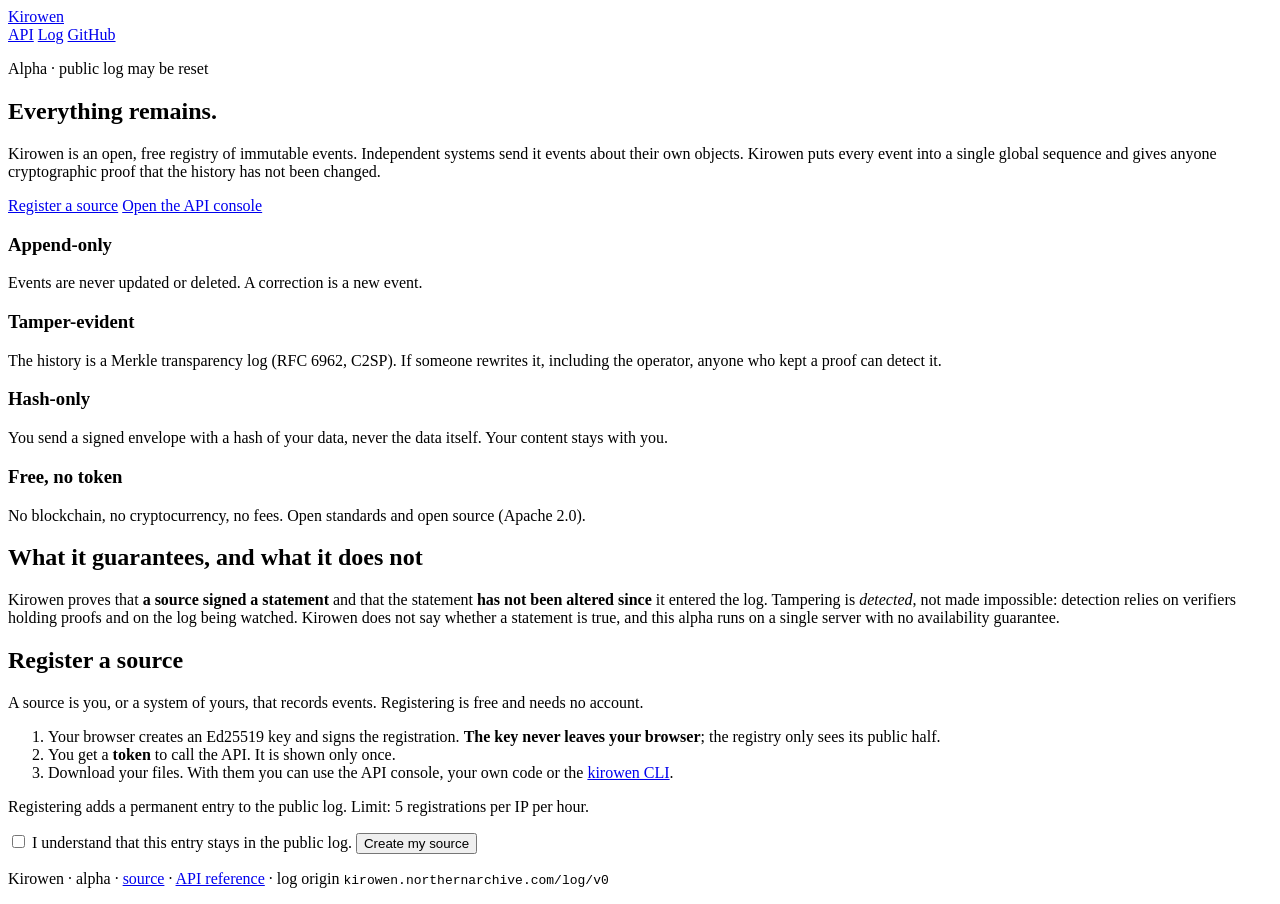
==== web/index.html @ 35856a7d "Add the website, an OpenAPI console and a Postman collection - web/: landing page, self-service regi" ====
<!doctype html>
<html lang="en">
<head>
<meta charset="utf-8">
<meta name="viewport" content="width=device-width, initial-scale=1">
<title>Kirowen</title>
<meta name="description" content="Kirowen: an open, free registry of immutable events with cryptographic proofs.">
<link rel="stylesheet" href="/assets/style.css">
<script src="/assets/register.js" defer></script>
</head>
<body>
<header class="top">
  <div class="wrap bar">
    <a class="brand" href="/">Kirowen</a>
    <nav>
      <a href="/docs/">API</a>
      <a href="/log/v0/checkpoint">Log</a>
      <a href="https://github.com/pasta0126/Kirowen">GitHub</a>
    </nav>
  </div>
</header>

<main class="wrap">
  <section class="hero">
    <p class="kicker">Alpha · public log may be reset</p>
    <h1>Everything remains.</h1>
    <p class="lead">Kirowen is an open, free registry of immutable events. Independent systems send it
      events about their own objects. Kirowen puts every event into a single global sequence and gives
      anyone cryptographic proof that the history has not been changed.</p>
    <p class="actions">
      <a class="btn primary" href="#register">Register a source</a>
      <a class="btn" href="/docs/">Open the API console</a>
    </p>
  </section>

  <section class="grid">
    <div class="card">
      <h3>Append-only</h3>
      <p>Events are never updated or deleted. A correction is a new event.</p>
    </div>
    <div class="card">
      <h3>Tamper-evident</h3>
      <p>The history is a Merkle transparency log (RFC 6962, C2SP). If someone rewrites it, including the
        operator, anyone who kept a proof can detect it.</p>
    </div>
    <div class="card">
      <h3>Hash-only</h3>
      <p>You send a signed envelope with a hash of your data, never the data itself. Your content stays
        with you.</p>
    </div>
    <div class="card">
      <h3>Free, no token</h3>
      <p>No blockchain, no cryptocurrency, no fees. Open standards and open source (Apache 2.0).</p>
    </div>
  </section>

  <section class="note">
    <h2>What it guarantees, and what it does not</h2>
    <p>Kirowen proves that <strong>a source signed a statement</strong> and that the statement
      <strong>has not been altered since</strong> it entered the log. Tampering is <em>detected</em>, not
      made impossible: detection relies on verifiers holding proofs and on the log being watched.
      Kirowen does not say whether a statement is true, and this alpha runs on a single server with no
      availability guarantee.</p>
  </section>

  <section id="register" class="panel">
    <h2>Register a source</h2>
    <p>A source is you, or a system of yours, that records events. Registering is free and needs no
      account.</p>
    <ol class="steps">
      <li>Your browser creates an Ed25519 key and signs the registration. <strong>The key never leaves
        your browser</strong>; the registry only sees its public half.</li>
      <li>You get a <strong>token</strong> to call the API. It is shown only once.</li>
      <li>Download your files. With them you can use the API console, your own code or the
        <a href="https://github.com/pasta0126/Kirowen#status">kirowen CLI</a>.</li>
    </ol>
    <p class="warn">Registering adds a permanent entry to the public log. Limit: 5 registrations per IP
      per hour.</p>

    <form id="reg-form">
      <label class="check"><input type="checkbox" id="reg-ok" required> I understand that this entry stays in the public log.</label>
      <button type="submit" class="btn primary" id="reg-btn">Create my source</button>
    </form>
    <p id="reg-status" class="status" role="status" aria-live="polite"></p>

    <div id="reg-result" class="result" hidden>
      <h3>Your source is registered</h3>
      <dl>
        <dt>Source id</dt><dd><code id="r-source"></code></dd>
        <dt>Key id</dt><dd><code id="r-key"></code></dd>
        <dt>Registered at leaf</dt><dd><code id="r-leaf"></code></dd>
        <dt>Token</dt>
        <dd class="token"><input id="r-token" readonly aria-label="Token"><button type="button" class="btn small" id="r-copy">Copy</button></dd>
      </dl>
      <p class="warn"><strong>Save your files now.</strong> This page does not keep them. If you lose the key you
        cannot sign events; if you lose the token you cannot call the API as this source.</p>
      <p class="actions">
        <button type="button" class="btn" id="dl-key">Key (.key, secret)</button>
        <button type="button" class="btn" id="dl-cred">Credentials (.cred.json, secret)</button>
        <button type="button" class="btn" id="dl-pub">Public key (.pub)</button>
      </p>
      <p class="actions"><a class="btn primary" href="/docs/">Continue to the API console</a></p>
      <p class="fine">The files use the CLI format: keep <code>.key</code> and <code>.cred.json</code> side by side
        and run <code>kirowen add -key &lt;name&gt;.key file.txt</code>.</p>
    </div>
  </section>
</main>

<footer class="wrap foot">
  <p>Kirowen · alpha · <a href="https://github.com/pasta0126/Kirowen">source</a> ·
    <a href="https://github.com/pasta0126/Kirowen/blob/main/docs/api-v0.md">API reference</a> ·
    log origin <code>kirowen.northernarchive.com/log/v0</code></p>
</footer>
</body>
</html>
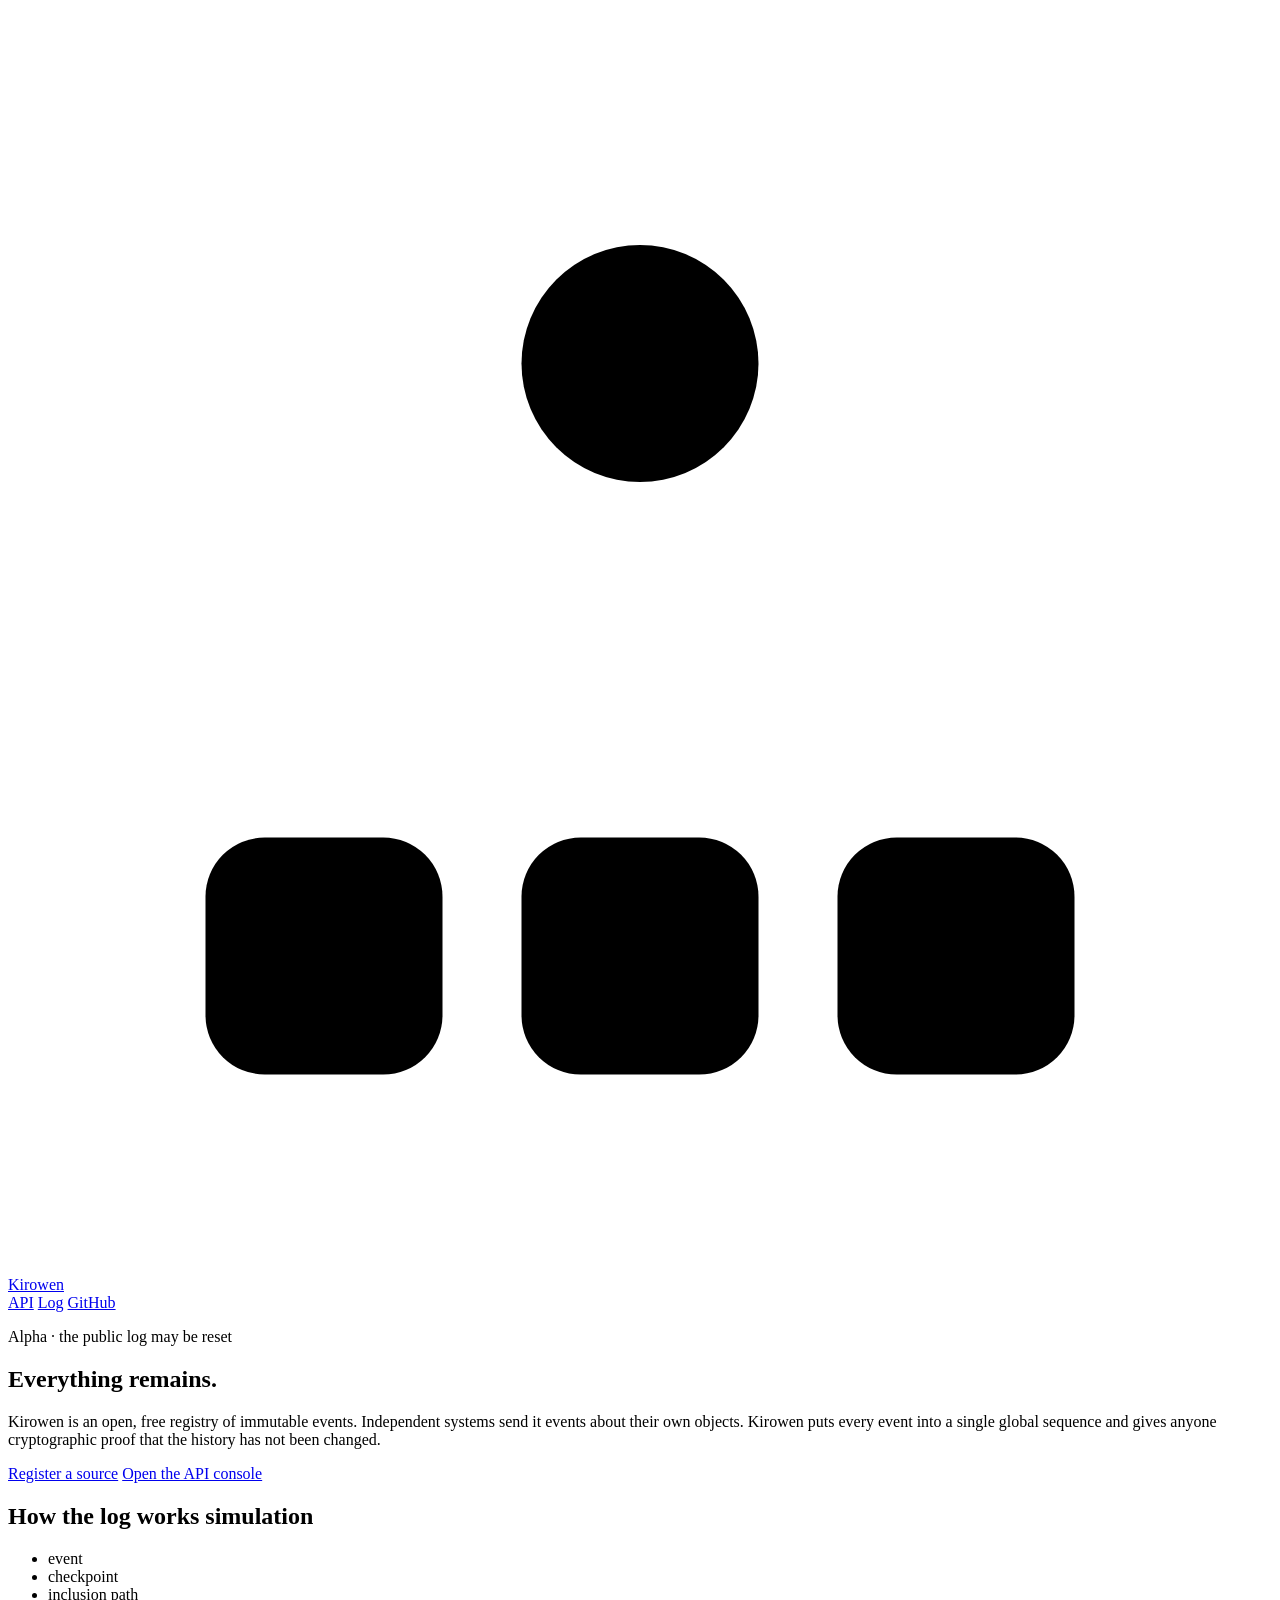
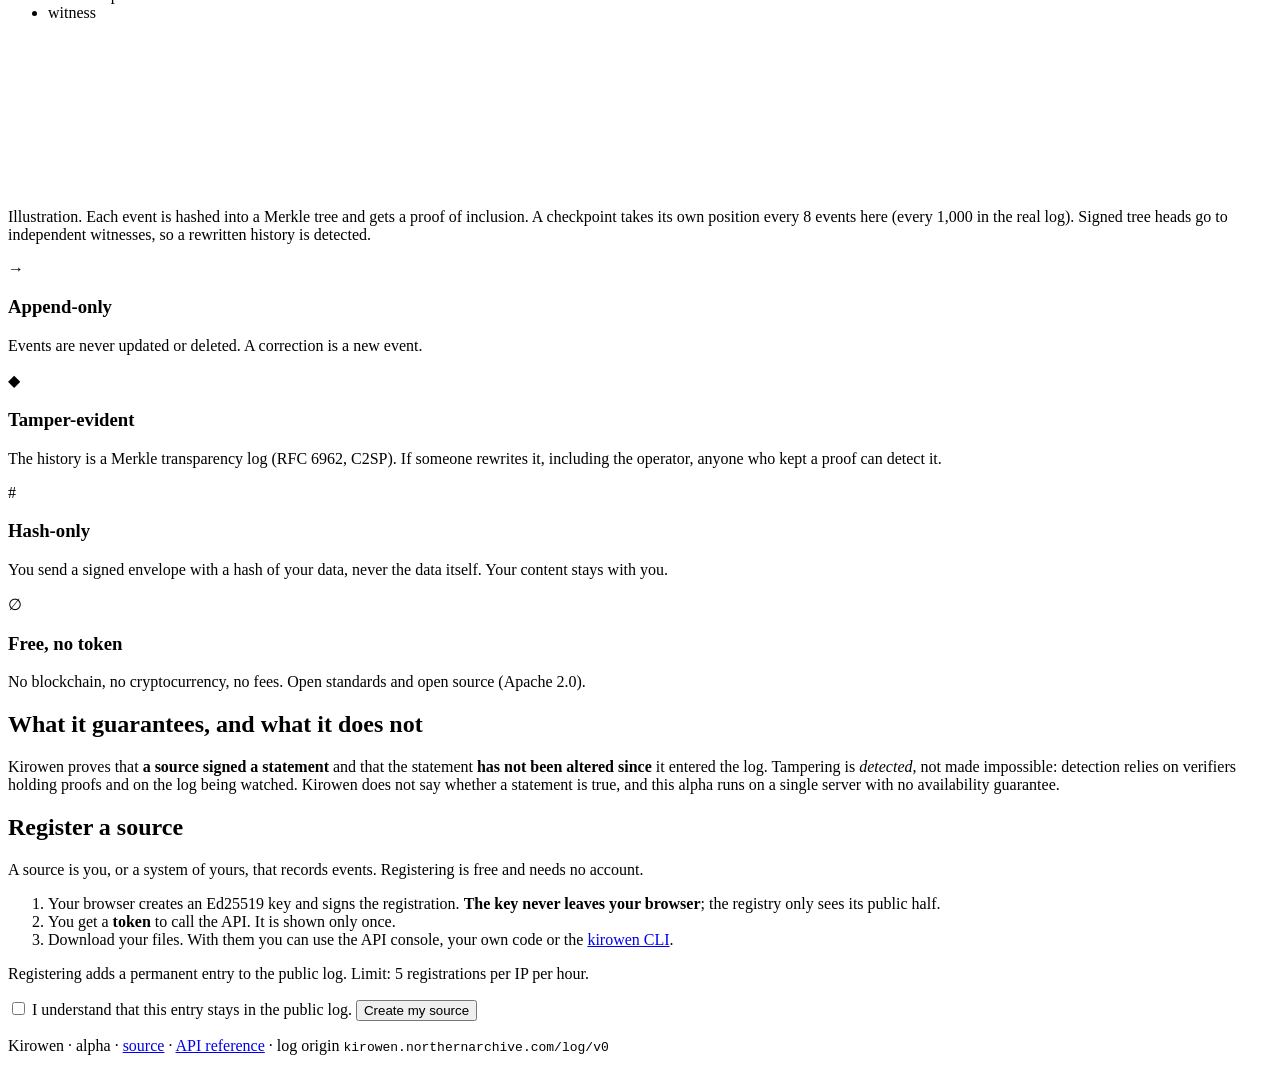
==== commit b14921fe: "Give the website a visual identity and a live picture of the log - Landing: a canvas animation of th" ====
--- a/web/index.html
+++ b/web/index.html
@@ -5,13 +5,29 @@
 <meta name="viewport" content="width=device-width, initial-scale=1">
 <title>Kirowen</title>
 <meta name="description" content="Kirowen: an open, free registry of immutable events with cryptographic proofs.">
+<meta name="theme-color" content="#0b1016" media="(prefers-color-scheme: dark)">
+<meta name="theme-color" content="#f6f7f9" media="(prefers-color-scheme: light)">
+<link rel="icon" href="data:image/svg+xml,%3Csvg xmlns='http://www.w3.org/2000/svg' viewBox='0 0 32 32'%3E%3Crect width='32' height='32' rx='8' fill='%230b1016'/%3E%3Cpath d='M8 21v-5h8v-5M24 21v-5h-8' fill='none' stroke='%2334d399' stroke-width='2'/%3E%3Ccircle cx='16' cy='9' r='3' fill='%2334d399'/%3E%3Crect x='5' y='21' width='6' height='6' rx='1.5' fill='%2338bdf8'/%3E%3Crect x='13' y='21' width='6' height='6' rx='1.5' fill='%2338bdf8'/%3E%3Crect x='21' y='21' width='6' height='6' rx='1.5' fill='%23fbbf24'/%3E%3C/svg%3E">
 <link rel="stylesheet" href="/assets/style.css">
+<script src="/assets/site.js" defer></script>
+<script src="/assets/hero.js" defer></script>
 <script src="/assets/register.js" defer></script>
 </head>
 <body>
+<div class="backdrop" aria-hidden="true"></div>
+
 <header class="top">
   <div class="wrap bar">
-    <a class="brand" href="/">Kirowen</a>
+    <a class="brand" href="/">
+      <svg class="mark" viewBox="0 0 32 32" aria-hidden="true">
+        <path d="M8 21v-5h8v-5M24 21v-5h-8" fill="none" stroke="var(--ok)" stroke-width="2"/>
+        <circle cx="16" cy="9" r="3" fill="var(--ok)"/>
+        <rect x="5" y="21" width="6" height="6" rx="1.5" fill="var(--hash)"/>
+        <rect x="13" y="21" width="6" height="6" rx="1.5" fill="var(--hash)"/>
+        <rect x="21" y="21" width="6" height="6" rx="1.5" fill="var(--checkpoint)"/>
+      </svg>
+      Kirowen
+    </a>
     <nav>
       <a href="/docs/">API</a>
       <a href="/log/v0/checkpoint">Log</a>
@@ -22,8 +38,8 @@
 
 <main class="wrap">
   <section class="hero">
-    <p class="kicker">Alpha · public log may be reset</p>
-    <h1>Everything remains.</h1>
+    <p class="kicker"><span class="dot"></span> Alpha · the public log may be reset</p>
+    <h1>Everything <span class="grad">remains.</span></h1>
     <p class="lead">Kirowen is an open, free registry of immutable events. Independent systems send it
       events about their own objects. Kirowen puts every event into a single global sequence and gives
       anyone cryptographic proof that the history has not been changed.</p>
@@ -31,30 +47,58 @@
       <a class="btn primary" href="#register">Register a source</a>
       <a class="btn" href="/docs/">Open the API console</a>
     </p>
+    <p id="live" class="live" hidden>
+      <span class="pulse" aria-hidden="true"></span>
+      <span>Live log</span>
+      <span class="sep">·</span>
+      <span>tree size <strong id="live-size">0</strong></span>
+      <span class="sep">·</span>
+      <span>root <code id="live-root"></code></span>
+    </p>
+  </section>
+
+  <section class="viz reveal" aria-labelledby="viz-title">
+    <div class="viz-head">
+      <h2 id="viz-title">How the log works <span class="tag">simulation</span></h2>
+      <ul class="legend">
+        <li><i class="sw hash"></i> event</li>
+        <li><i class="sw checkpoint"></i> checkpoint</li>
+        <li><i class="sw ok"></i> inclusion path</li>
+        <li><i class="sw witness"></i> witness</li>
+      </ul>
+    </div>
+    <canvas id="logviz" role="img" aria-label="Animation: events are appended to a Merkle tree, checkpoints take their own positions, signed tree heads go to witnesses and full blocks are kept as tiles."></canvas>
+    <p class="caption">Illustration. Each event is hashed into a Merkle tree and gets a proof of inclusion. A
+      checkpoint takes its own position every 8 events here (every 1,000 in the real log). Signed tree heads
+      go to independent witnesses, so a rewritten history is detected.</p>
   </section>
 
   <section class="grid">
-    <div class="card">
+    <div class="card reveal">
+      <span class="ic hash" aria-hidden="true">→</span>
       <h3>Append-only</h3>
       <p>Events are never updated or deleted. A correction is a new event.</p>
     </div>
-    <div class="card">
+    <div class="card reveal">
+      <span class="ic ok" aria-hidden="true">◆</span>
       <h3>Tamper-evident</h3>
       <p>The history is a Merkle transparency log (RFC 6962, C2SP). If someone rewrites it, including the
         operator, anyone who kept a proof can detect it.</p>
     </div>
-    <div class="card">
+    <div class="card reveal">
+      <span class="ic witness" aria-hidden="true">#</span>
       <h3>Hash-only</h3>
       <p>You send a signed envelope with a hash of your data, never the data itself. Your content stays
         with you.</p>
     </div>
-    <div class="card">
+    <div class="card reveal">
+      <span class="ic checkpoint" aria-hidden="true">∅</span>
       <h3>Free, no token</h3>
       <p>No blockchain, no cryptocurrency, no fees. Open standards and open source (Apache 2.0).</p>
     </div>
   </section>
 
-  <section class="note">
+  <section class="note reveal">
     <h2>What it guarantees, and what it does not</h2>
     <p>Kirowen proves that <strong>a source signed a statement</strong> and that the statement
       <strong>has not been altered since</strong> it entered the log. Tampering is <em>detected</em>, not
@@ -63,7 +107,7 @@
       availability guarantee.</p>
   </section>
 
-  <section id="register" class="panel">
+  <section id="register" class="panel reveal">
     <h2>Register a source</h2>
     <p>A source is you, or a system of yours, that records events. Registering is free and needs no
       account.</p>
@@ -84,7 +128,7 @@
     <p id="reg-status" class="status" role="status" aria-live="polite"></p>
 
     <div id="reg-result" class="result" hidden>
-      <h3>Your source is registered</h3>
+      <h3><span class="leafchip" aria-hidden="true"></span> Your source is registered</h3>
       <dl>
         <dt>Source id</dt><dd><code id="r-source"></code></dd>
         <dt>Key id</dt><dd><code id="r-key"></code></dd>
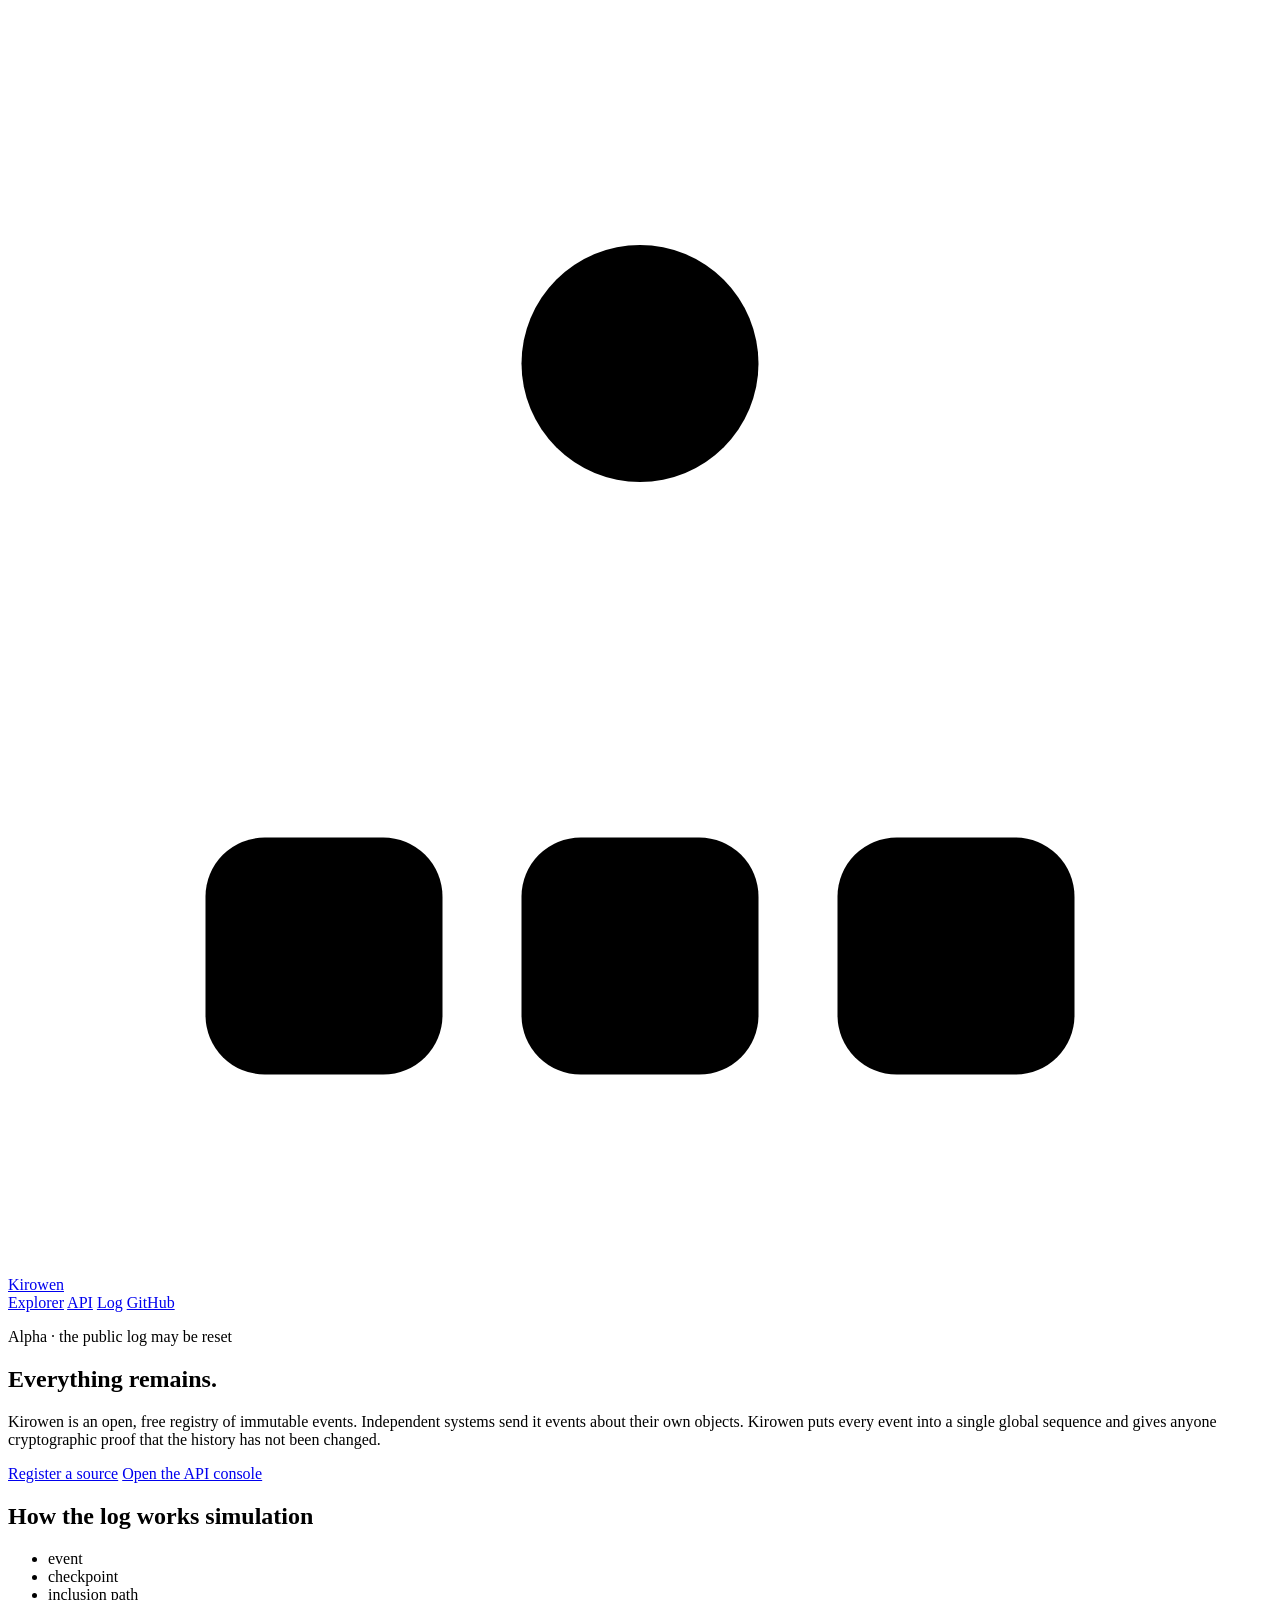
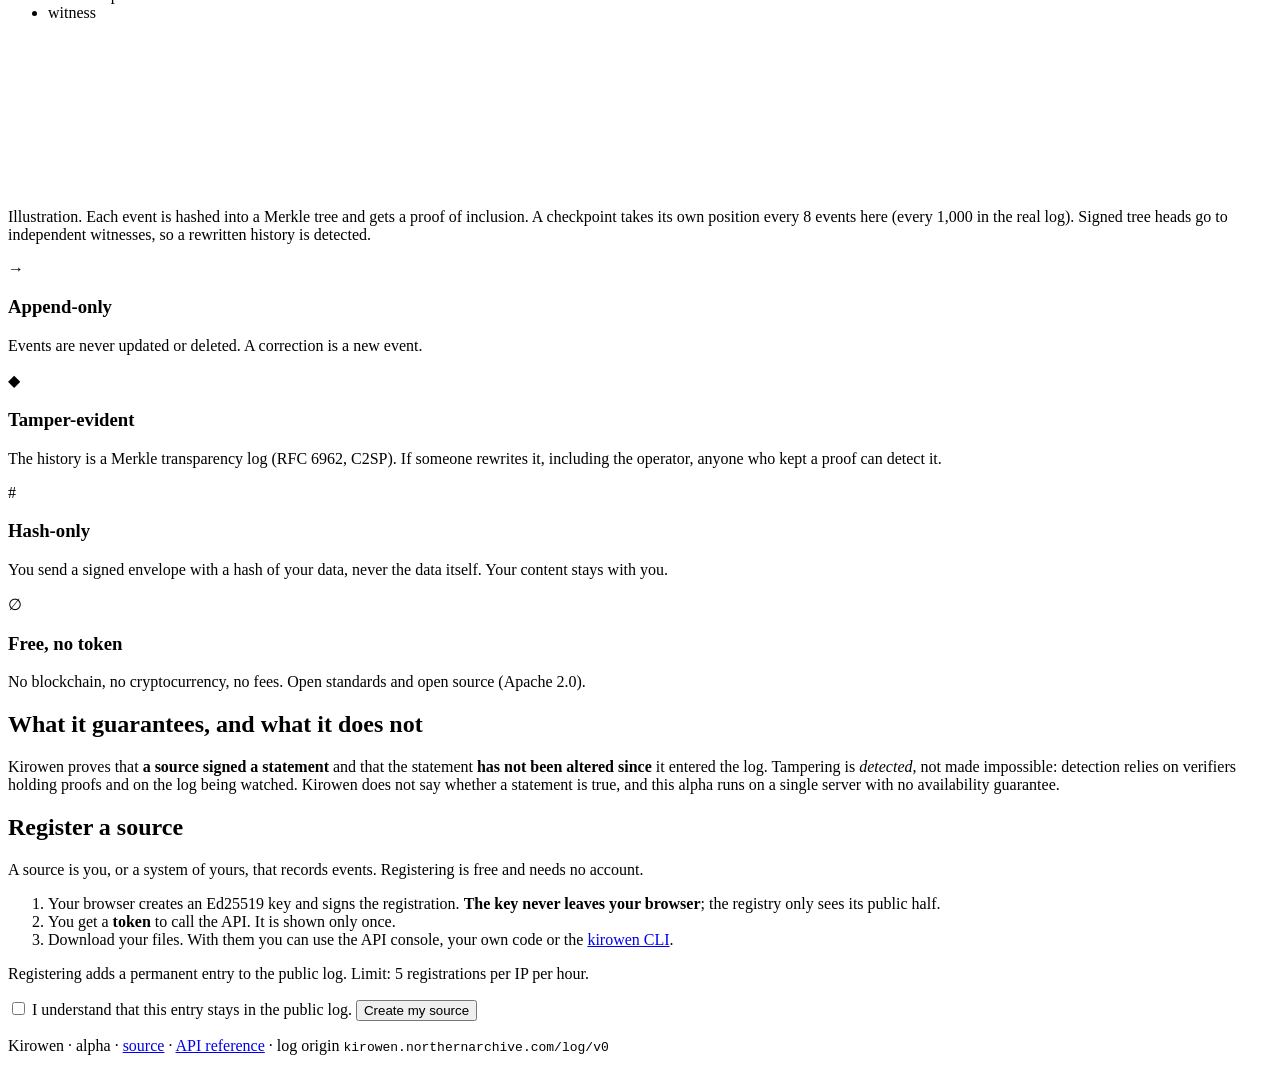
==== commit f922146a: "Add a log explorer and the latest leaves on the landing page The landing page shows the last five le" ====
--- a/web/index.html
+++ b/web/index.html
@@ -9,6 +9,7 @@
 <meta name="theme-color" content="#f6f7f9" media="(prefers-color-scheme: light)">
 <link rel="icon" href="data:image/svg+xml,%3Csvg xmlns='http://www.w3.org/2000/svg' viewBox='0 0 32 32'%3E%3Crect width='32' height='32' rx='8' fill='%230b1016'/%3E%3Cpath d='M8 21v-5h8v-5M24 21v-5h-8' fill='none' stroke='%2334d399' stroke-width='2'/%3E%3Ccircle cx='16' cy='9' r='3' fill='%2334d399'/%3E%3Crect x='5' y='21' width='6' height='6' rx='1.5' fill='%2338bdf8'/%3E%3Crect x='13' y='21' width='6' height='6' rx='1.5' fill='%2338bdf8'/%3E%3Crect x='21' y='21' width='6' height='6' rx='1.5' fill='%23fbbf24'/%3E%3C/svg%3E">
 <link rel="stylesheet" href="/assets/style.css">
+<script src="/assets/log.js" defer></script>
 <script src="/assets/site.js" defer></script>
 <script src="/assets/hero.js" defer></script>
 <script src="/assets/register.js" defer></script>
@@ -29,6 +30,7 @@
       Kirowen
     </a>
     <nav>
+      <a href="/explorer/">Explorer</a>
       <a href="/docs/">API</a>
       <a href="/log/v0/checkpoint">Log</a>
       <a href="https://github.com/pasta0126/Kirowen">GitHub</a>
@@ -55,6 +57,14 @@
       <span class="sep">·</span>
       <span>root <code id="live-root"></code></span>
     </p>
+    <div id="latest" class="latest" hidden>
+      <div class="latest-head">
+        <h2>Latest leaves</h2>
+        <a href="/explorer/">Open the explorer →</a>
+      </div>
+      <ol id="latest-list" class="latest-list" aria-live="polite"></ol>
+      <p class="latest-empty">The log is empty.</p>
+    </div>
   </section>
 
   <section class="viz reveal" aria-labelledby="viz-title">
